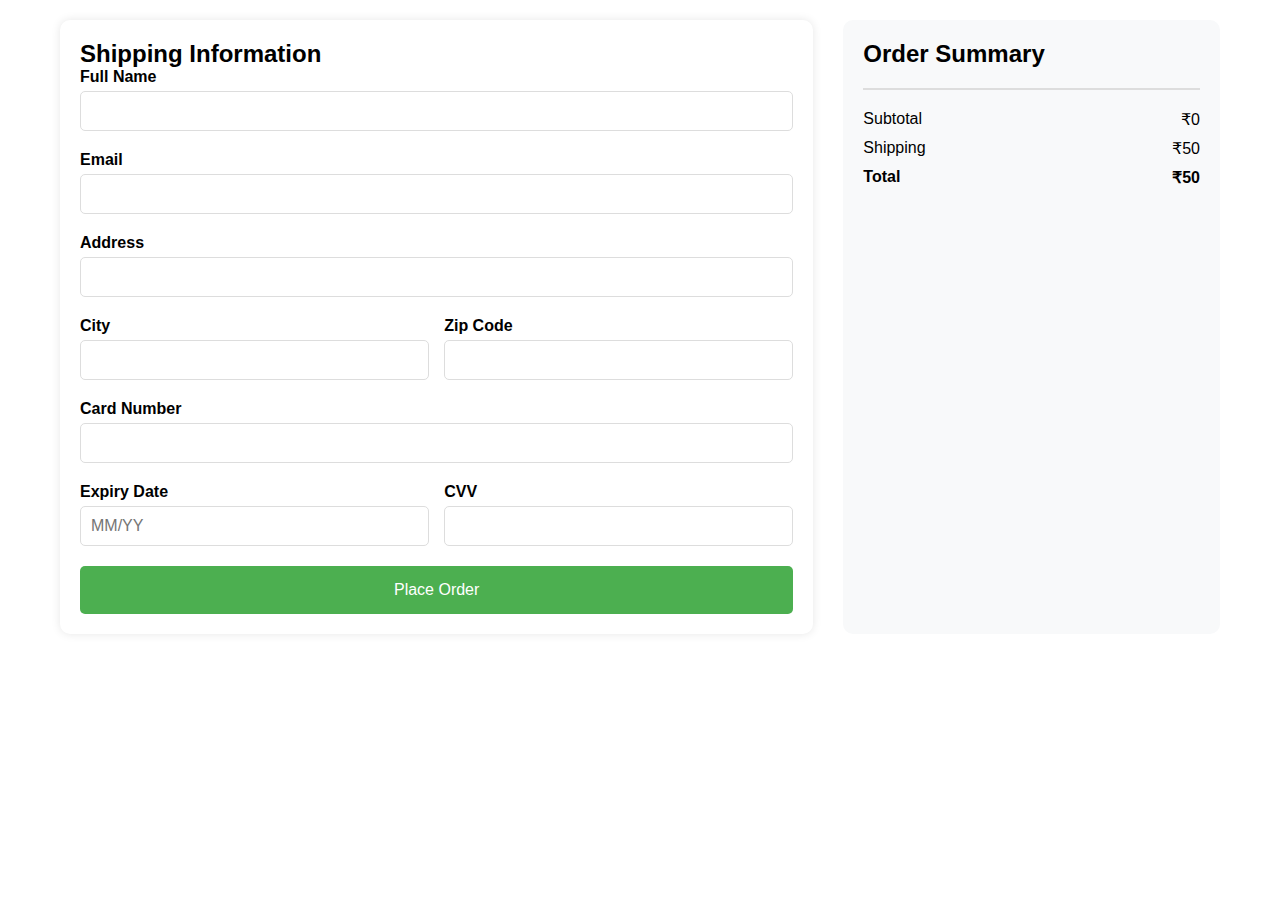
==== checkout.html @ 7ca457dc "created checkout page" ====
<!DOCTYPE html>
<html lang="en">
<head>
    <meta charset="UTF-8">
    <meta name="viewport" content="width=device-width, initial-scale=1.0">
    <title>Quick Buy</title>
    <link rel="stylesheet" href="favicon.co" type="image/x-icon">
    <link rel="shortcut icon" href="./images/favicon-32x32.png" type="image/x-icon">
    <style>
        * {
            margin: 0;
            padding: 0;
            box-sizing: border-box;
            font-family: Arial, sans-serif;
        }

        .checkout-container {
            max-width: 1200px;
            margin: 0 auto;
            padding: 20px;
            display: grid;
            grid-template-columns: 2fr 1fr;
            gap: 30px;
        }

        .order-summary {
            background: #f8f9fa;
            padding: 20px;
            border-radius: 10px;
        }

        .order-items {
            margin-bottom: 20px;
        }

        .order-item {
            display: grid;
            grid-template-columns: auto 1fr auto;
            gap: 15px;
            padding: 15px 0;
            border-bottom: 1px solid #ddd;
        }

        .item-image {
            width: 80px;
            height: 80px;
            object-fit: cover;
            border-radius: 5px;
        }

        .item-details h3 {
            margin-bottom: 5px;
            font-size: 16px;
        }

        .item-price {
            font-weight: bold;
        }

        .order-total {
            margin-top: 20px;
            padding-top: 20px;
            border-top: 2px solid #ddd;
        }

        .total-row {
            display: flex;
            justify-content: space-between;
            margin-bottom: 10px;
        }

        .checkout-form {
            padding: 20px;
            background: white;
            border-radius: 10px;
            box-shadow: 0 0 10px rgba(0,0,0,0.1);
        }

        .form-group {
            margin-bottom: 20px;
        }

        .form-group label {
            display: block;
            margin-bottom: 5px;
            font-weight: bold;
        }

        .form-group input {
            width: 100%;
            padding: 10px;
            border: 1px solid #ddd;
            border-radius: 5px;
            font-size: 16px;
        }

        .form-row {
            display: grid;
            grid-template-columns: 1fr 1fr;
            gap: 15px;
        }

        .submit-btn {
            background: #4CAF50;
            color: white;
            padding: 15px 30px;
            border: none;
            border-radius: 5px;
            font-size: 16px;
            cursor: pointer;
            width: 100%;
            transition: background 0.3s;
        }

        .submit-btn:hover {
            background: #45a049;
        }

        @media (max-width: 768px) {
            .checkout-container {
                grid-template-columns: 1fr;
            }
        }
    </style>
</head>
<body>
    <div class="checkout-container">
        <div class="checkout-form">
            <h2>Shipping Information</h2>
            <form id="checkoutForm">
                <div class="form-group">
                    <label for="name">Full Name</label>
                    <input type="text" id="name" required>
                </div>
                <div class="form-group">
                    <label for="email">Email</label>
                    <input type="email" id="email" required>
                </div>
                <div class="form-group">
                    <label for="address">Address</label>
                    <input type="text" id="address" required>
                </div>
                <div class="form-row">
                    <div class="form-group">
                        <label for="city">City</label>
                        <input type="text" id="city" required>
                    </div>
                    <div class="form-group">
                        <label for="zipcode">Zip Code</label>
                        <input type="text" id="zipcode" required>
                    </div>
                </div>
                <div class="form-group">
                    <label for="card">Card Number</label>
                    <input type="text" id="card" required>
                </div>
                <div class="form-row">
                    <div class="form-group">
                        <label for="expiry">Expiry Date</label>
                        <input type="text" id="expiry" placeholder="MM/YY" required>
                    </div>
                    <div class="form-group">
                        <label for="cvv">CVV</label>
                        <input type="text" id="cvv" required>
                    </div>
                </div>
                <button type="submit" class="submit-btn">Place Order</button>
            </form>
        </div>

        <div class="order-summary">
            <h2>Order Summary</h2>
            <div class="order-items" id="orderItems">
                <!-- Items will be populated by JavaScript -->
            </div>
            <div class="order-total">
                <div class="total-row">
                    <span>Subtotal</span>
                    <span id="subtotal">₹0</span>
                </div>
                <div class="total-row">
                    <span>Shipping</span>
                    <span>₹50</span>
                </div>
                <div class="total-row">
                    <strong>Total</strong>
                    <strong id="total">₹0</strong>
                </div>
            </div>
        </div>
    </div>

    <script>
        document.addEventListener('DOMContentLoaded', function() {
            // Get cart items from localStorage
            const cartItems = JSON.parse(localStorage.getItem('cartItems')) || [];
            
            // Display order items
            const orderItemsContainer = document.getElementById('orderItems');
            let subtotal = 0;

            cartItems.forEach(item => {
                const itemElement = document.createElement('div');
                itemElement.className = 'order-item';
                itemElement.innerHTML = `
                    <img src="${item.url}" alt="${item.title}" class="item-image">
                    <div class="item-details">
                        <h3>${item.title}</h3>
                        <p>Quantity: ${item.quantity}</p>
                    </div>
                    <div class="item-price">₹${item.price * item.quantity}</div>
                `;
                orderItemsContainer.appendChild(itemElement);
                
                subtotal += item.price * item.quantity;
            });

            // Update totals
            document.getElementById('subtotal').textContent = `₹${subtotal}`;
            document.getElementById('total').textContent = `₹${subtotal + 50}`;

            // Handle form submission
            document.getElementById('checkoutForm').addEventListener('submit', function(e) {
                e.preventDefault();
                
                // Here you would typically send the order to a server
                alert('Order placed successfully!');
                
                // Clear cart
                localStorage.removeItem('cartItems');
                
                // Redirect to confirmation page
                // window.location.href = 'confirmation.html';
            });

            const cardInput = document.getElementById('card');
            cardInput.addEventListener('input', function(e) {
                this.value = this.value.replace(/[^\d]/g, '').substring(0, 16);
            });

            const expiryInput = document.getElementById('expiry');
            expiryInput.addEventListener('input', function(e) {
                this.value = this.value.replace(/[^\d]/g, '').substring(0, 4);
                if(this.value.length >= 2) {
                    this.value = this.value.substring(0, 2) + '/' + this.value.substring(2);
                }
            });

            const cvvInput = document.getElementById('cvv');
            cvvInput.addEventListener('input', function(e) {
                this.value = this.value.replace(/[^\d]/g, '').substring(0, 3);
            });
        });
    </script>
</body>
</html>
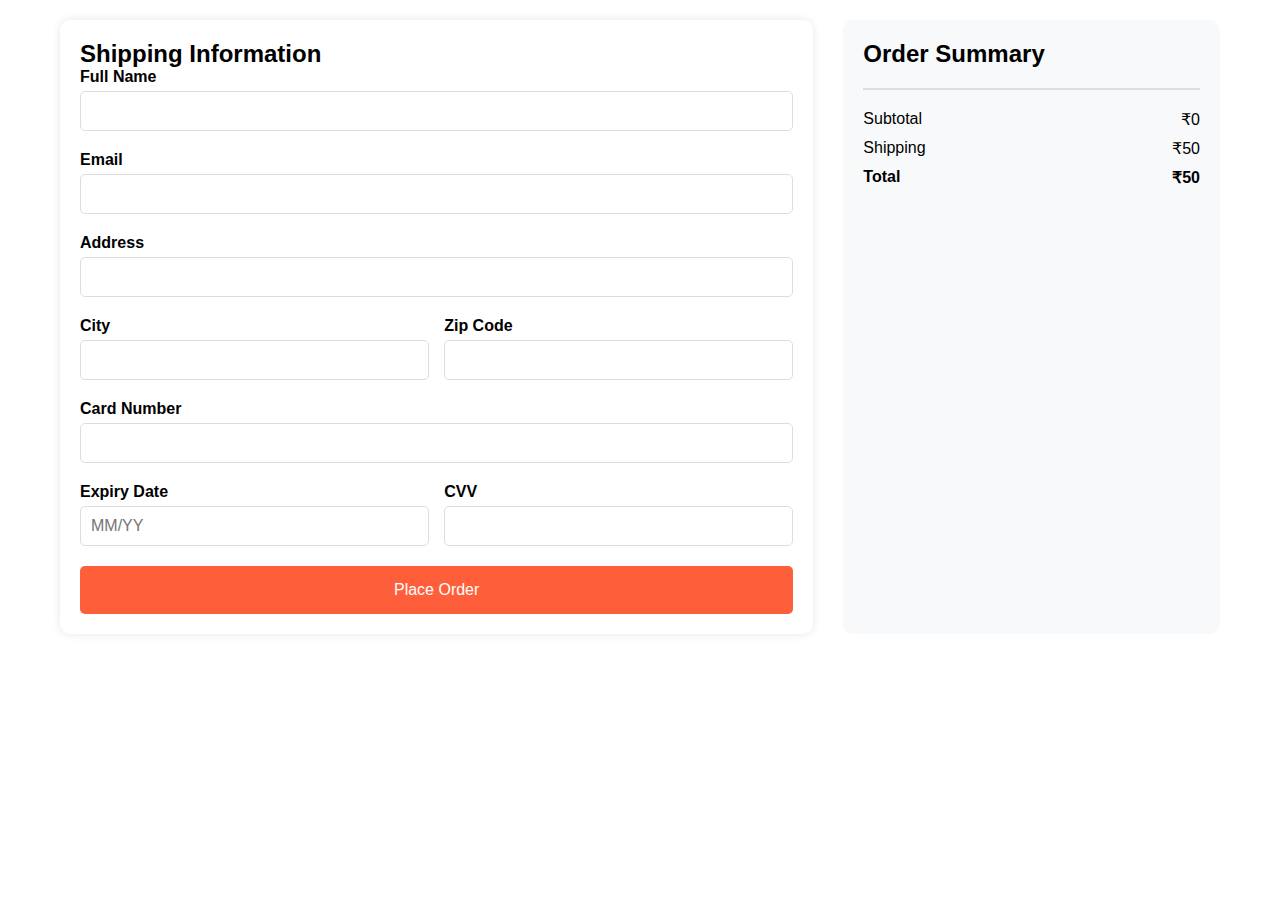
==== commit bd960ce0: "added bookmarkings" ====
--- a/checkout.html
+++ b/checkout.html
@@ -101,7 +101,7 @@
         }
 
         .submit-btn {
-            background: #4CAF50;
+            background: #ff5e3a;
             color: white;
             padding: 15px 30px;
             border: none;
@@ -113,7 +113,7 @@
         }
 
         .submit-btn:hover {
-            background: #45a049;
+            background: #e8a798;
         }
 
         @media (max-width: 768px) {
